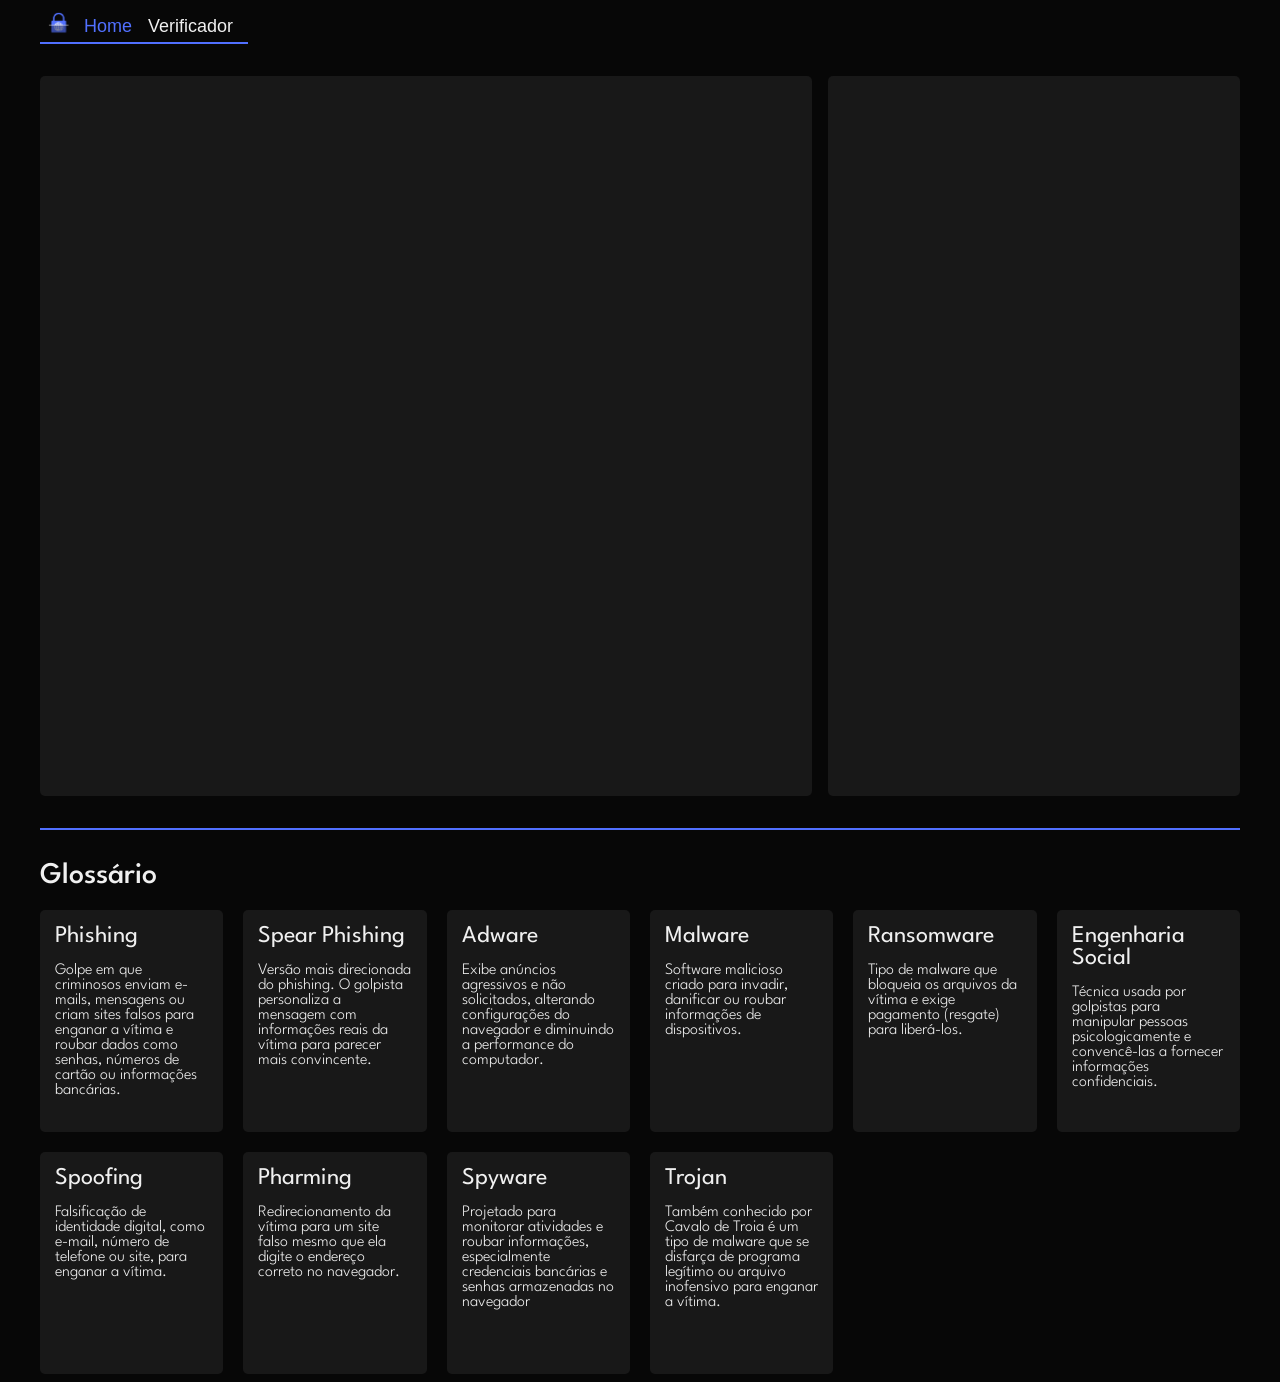
==== index.html @ 454ed516 "Movendo index.html para o inicio" ====
<!doctype html>
<html lang="en">
  <head>
    <meta charset="UTF-8" />
    <meta name="viewport" content="width=device-width, initial-scale=1.0" />
    <title>Document</title>
    <link rel="preconnect" href="https://fonts.googleapis.com" />
    <link rel="preconnect" href="https://fonts.gstatic.com" crossorigin />
    <link
      href="https://fonts.googleapis.com/css2?family=League+Spartan:wght@100..900&display=swap"
      rel="stylesheet"
    />
    <link rel="stylesheet" href="frontend/css/home_style.css" />
  </head>
  <body>
    <div class="header">
      <img
        src="frontend/css/imagens/secure_icon.svg"
        alt="SecureFeed-Logo"
        width="24px"
        height="24px"
      />
      <button class="page-atual">Home</button>
      <button><a href="frontend/html/verificador.html">Verificador</a></button>
    </div>

    <div class="container">
      <div class="principal"></div>
      <div class="news"></div>
    </div>

    <div id="divisor"></div>

    <h1 id="title-glos">Glossário</h1>

    <div class="container" id="glossario">
      <div class="card">
        <h2>Phishing</h2>
        <p>
          Golpe em que criminosos enviam e-mails, mensagens ou criam sites
          falsos para enganar a vítima e roubar dados como senhas, números de
          cartão ou informações bancárias.
        </p>
      </div>
      <div class="card">
        <h2>Spear Phishing</h2>
        <p>
          Versão mais direcionada do phishing. O golpista personaliza a mensagem
          com informações reais da vítima para parecer mais convincente.
        </p>
      </div>
      <div class="card">
        <h2>Adware</h2>
        <p>
          Exibe anúncios agressivos e não solicitados, alterando configurações
          do navegador e diminuindo a performance do computador.
        </p>
      </div>
      <div class="card">
        <h2>Malware</h2>
        <p>
          Software malicioso criado para invadir, danificar ou roubar
          informações de dispositivos.
        </p>
      </div>
      <div class="card">
        <h2>Ransomware</h2>
        <p>
          Tipo de malware que bloqueia os arquivos da vítima e exige pagamento
          (resgate) para liberá-los.
        </p>
      </div>
      <div class="card">
        <h2>Engenharia Social</h2>
        <p>
          Técnica usada por golpistas para manipular pessoas psicologicamente e
          convencê-las a fornecer informações confidenciais.
        </p>
      </div>
      <div class="card">
        <h2>Spoofing</h2>
        <p>
          Falsificação de identidade digital, como e-mail, número de telefone ou
          site, para enganar a vítima.
        </p>
      </div>
      <div class="card">
        <h2>Pharming</h2>
        <p>
          Redirecionamento da vítima para um site falso mesmo que ela digite o
          endereço correto no navegador.
        </p>
      </div>
      <div class="card">
        <h2>Spyware</h2>
        <p>
          Projetado para monitorar atividades e roubar informações,
          especialmente credenciais bancárias e senhas armazenadas no navegador
        </p>
      </div>
      <div class="card">
        <h2>Trojan</h2>
        <p>
          Também conhecido por Cavalo de Troia é um tipo de malware que se
          disfarça de programa legítimo ou arquivo inofensivo para enganar a
          vítima.
        </p>
      </div>
    </div>
  </body>
</html>
---- frontend/css/home_style.css ----
.league {
  font-family: "League Spartan", sans-serif;
  font-optical-sizing: auto;
  font-weight: 400;
  font-style: normal;
}
:root {
  --bg-color: #070707;
  --azul: #5170ff;
  --branco: #f0f0f0;
  --cinza: #181818;
  --vermelho: #ff3131;
  --verde: #00bf63;
  --fonte-principal: "League Spartan", sans-serif;
}

body {
  padding: 0 2em;
  background-color: var(--bg-color);
  font-family: var(--fonte-principal);
}

.header {
  width: 13em;
  height: 2em;
  padding-bottom: 2px;
  border-bottom: 2px solid;
  border-color: var(--azul);

  display: flex;
  align-content: center;
  justify-content: center;
  justify-self: center;
  margin-bottom: 2em;
}

.header img {
  margin: 3px 5px 0px 0px;
}

.header button {
  height: 2em;
  width: auto;
  outline: none;
  border-bottom: 2px solid;
  border-color: transparent;
  background-color: transparent;
  color: var(--branco);
  font-size: 18px;

  transition: all 0.3s ease-in;
}

.header button a {
  color: inherit;
  text-decoration: none;
}

.page-atual a {
  color: var(--azul);
}

.header button.page-atual {
  color: var(--azul);
}

.container {
  display: flex;
  width: 100%;
  height: 80vh;
  background-color: transparent;

  justify-self: center;
}

.principal {
  background-color: var(--cinza);
  height: 100%;
  width: 100%;
  border-radius: 5px;
}

.news {
  background-color: var(--cinza);
  height: 100%;
  width: 40em;
  border-radius: 5px;

  margin-left: 1em;
}
#divisor {
  display: flex;
  background-color: var(--azul);
  height: 1.5px;
  width: 100%;

  justify-self: center;
  margin: 2em 0 2em 0;
}

#title-glos {
  font-size: 30px;
  color: var(--branco);
  font-weight: 500;
}
#glossario {
  display: grid;
  grid-template-columns: repeat(6, 1fr);
  gap: 20px;
  height: auto;
}
.card {
  flex: 1;

  height: 12em;
  background-color: var(--cinza);
  border: 1px solid;
  border-color: transparent;
  border-radius: 5px;

  padding: 14px;
  align-items: baseline;

  transition: all 0.5s ease-in-out;
}
#glossario h2 {
  color: var(--branco);
  margin: 0px;
  font-size: 24px;
  font-weight: 400;
}
#glossario p {
  color: var(--branco);
  font-size: 18;
  font-weight: 300;
}

/*-----------------------Hovers-----------------------*/

.header button:hover {
  color: var(--azul);
  cursor: pointer;
}

.card:hover {
  border-color: var(--azul);
}
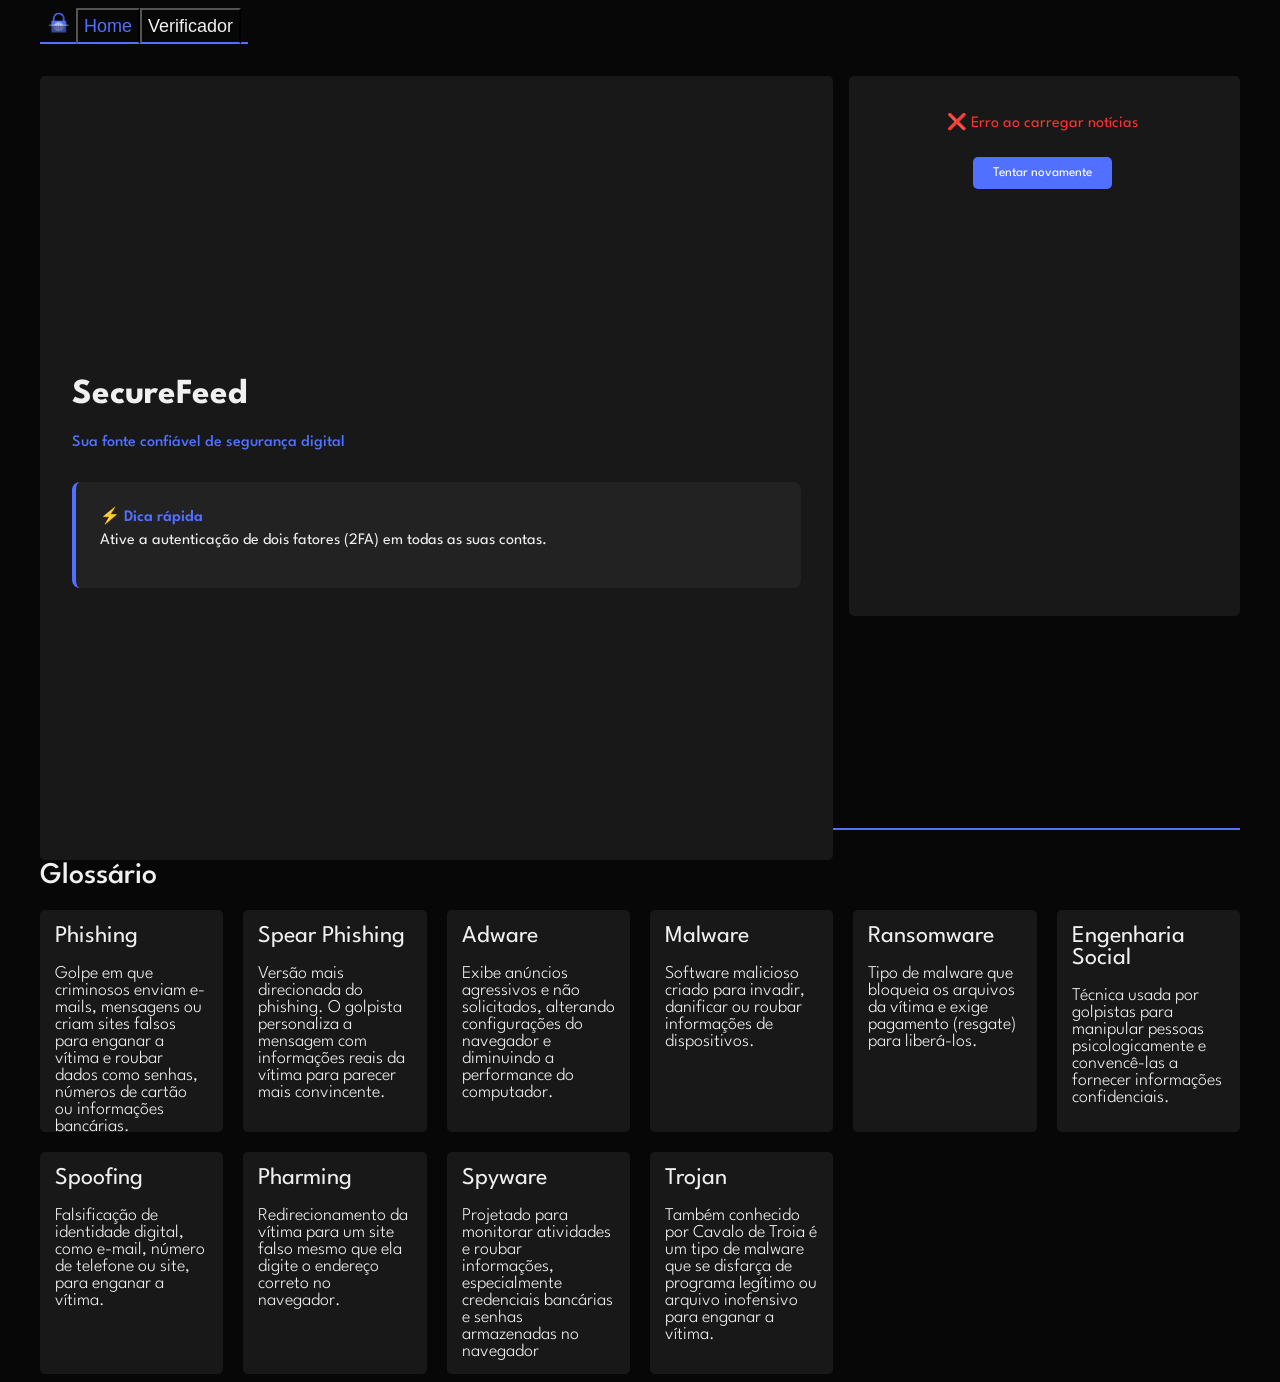
==== commit 56317f3d: "Primeira versão: notícias dinâmicas via API" ====
--- a/index.html
+++ b/index.html
@@ -3,7 +3,7 @@
   <head>
     <meta charset="UTF-8" />
     <meta name="viewport" content="width=device-width, initial-scale=1.0" />
-    <title>Document</title>
+    <title>SecureFeed</title>
     <link rel="preconnect" href="https://fonts.googleapis.com" />
     <link rel="preconnect" href="https://fonts.gstatic.com" crossorigin />
     <link
@@ -11,6 +11,13 @@
       rel="stylesheet"
     />
     <link rel="stylesheet" href="frontend/css/home_style.css" />
+
+    <link
+      rel="icon"
+      href="frontend/css/imagens/secure_icon.svg"
+      type="image/svg+xml"
+    />
+    <script src="frontend/js/script-home.js"></script>
   </head>
   <body>
     <div class="header">
@@ -25,8 +32,18 @@
     </div>
 
     <div class="container">
-      <div class="principal"></div>
-      <div class="news"></div>
+      <!-- Área principal com a dica de segurança -->
+      <div class="principal" style="display: flex; flex-direction: column; justify-content: center; padding: 2rem;">
+        <h2 style="color: var(--branco); font-size: 2.2rem; margin-bottom: 0.5rem;">SecureFeed</h2>
+        <p style="color: var(--azul); font-weight: 500; margin-bottom: 2rem;">Sua fonte confiável de segurança digital</p>
+        
+        <div style="background: #222; padding: 1.5rem; border-radius: 8px; border-left: 4px solid var(--azul);">
+          <span style="color: var(--azul); font-weight: 600;">⚡ Dica rápida</span>
+          <p style="color: var(--branco); margin-top: 0.5rem;">Ative a autenticação de dois fatores (2FA) em todas as suas contas.</p>
+        </div>
+      </div>
+      
+      <div class="news" id="feed-noticias"></div>
     </div>
 
     <div id="divisor"></div>
@@ -108,4 +125,4 @@
       </div>
     </div>
   </body>
-</html>
+</html>
--- a/frontend/css/home_style.css
+++ b/frontend/css/home_style.css
@@ -4,6 +4,7 @@
   font-weight: 400;
   font-style: normal;
 }
+
 :root {
   --bg-color: #070707;
   --azul: #5170ff;
@@ -24,9 +25,7 @@
   width: 13em;
   height: 2em;
   padding-bottom: 2px;
-  border-bottom: 2px solid;
-  border-color: var(--azul);
-
+  border-bottom: 2px solid var(--azul);
   display: flex;
   align-content: center;
   justify-content: center;
@@ -42,12 +41,10 @@
   height: 2em;
   width: auto;
   outline: none;
-  border-bottom: 2px solid;
-  border-color: transparent;
+  border-bottom: 2px solid transparent;
   background-color: transparent;
   color: var(--branco);
   font-size: 18px;
-
   transition: all 0.3s ease-in;
 }
 
@@ -69,7 +66,6 @@
   width: 100%;
   height: 80vh;
   background-color: transparent;
-
   justify-self: center;
 }
 
@@ -82,18 +78,106 @@
 
 .news {
   background-color: var(--cinza);
-  height: 100%;
   width: 40em;
   border-radius: 5px;
-
   margin-left: 1em;
-}
+  height: 540px; /* Ajuste conforme a altura real de duas notícias */
+  overflow-y: auto;
+  padding-right: 4px;
+  box-sizing: border-box;
+}
+
+.news::-webkit-scrollbar {
+  width: 6px;
+}
+
+.news::-webkit-scrollbar-track {
+  background: #181818;
+}
+
+.news::-webkit-scrollbar-thumb {
+  background: var(--azul);
+  border-radius: 4px;
+}
+
+.news::-webkit-scrollbar-thumb:hover {
+  background: #6a84ff;
+}
+
+/* Cards de notícia – garante que ocupem toda a largura e sem margens laterais */
+.card-noticia {
+  width: 100%;
+  box-sizing: border-box;
+  margin: 0 0 15px 0;
+  background: #181818;
+  border-radius: 8px;
+  overflow: hidden;
+  border: 1px solid transparent;
+  transition: all 0.3s ease;
+}
+
+.card-noticia:hover {
+  border-color: var(--azul);
+}
+
+/* Ajuste para a imagem ou fallback */
+.card-noticia img {
+  width: 100%;
+  height: 200px;
+  object-fit: cover;
+}
+
+/* Conteúdo do card */
+.card-noticia .conteudo {
+  padding: 20px;
+}
+
+.card-noticia .fonte {
+  color: var(--azul);
+  margin: 0 0 10px 0;
+}
+
+.card-noticia h3 {
+  color: var(--branco);
+  margin: 0 0 10px 0;
+  font-size: 1.2rem;
+}
+
+.card-noticia p {
+  color: #999;
+  margin: 0 0 15px 0;
+  line-height: 1.5;
+}
+
+.card-noticia .rodape {
+  display: flex;
+  justify-content: space-between;
+  align-items: center;
+}
+
+.card-noticia .data {
+  color: #666;
+}
+
+.card-noticia .botao {
+  background: var(--azul);
+  color: white;
+  padding: 8px 16px;
+  border-radius: 4px;
+  text-decoration: none;
+  font-weight: 500;
+  transition: opacity 0.3s;
+}
+
+.card-noticia .botao:hover {
+  opacity: 0.8;
+}
+
 #divisor {
   display: flex;
   background-color: var(--azul);
   height: 1.5px;
   width: 100%;
-
   justify-self: center;
   margin: 2em 0 2em 0;
 }
@@ -103,39 +187,37 @@
   color: var(--branco);
   font-weight: 500;
 }
+
 #glossario {
   display: grid;
   grid-template-columns: repeat(6, 1fr);
   gap: 20px;
   height: auto;
 }
+
 .card {
   flex: 1;
-
   height: 12em;
   background-color: var(--cinza);
-  border: 1px solid;
-  border-color: transparent;
+  border: 1px solid transparent;
   border-radius: 5px;
-
   padding: 14px;
   align-items: baseline;
-
   transition: all 0.5s ease-in-out;
 }
+
 #glossario h2 {
   color: var(--branco);
   margin: 0px;
   font-size: 24px;
   font-weight: 400;
 }
+
 #glossario p {
   color: var(--branco);
-  font-size: 18;
+  font-size: 18px;
   font-weight: 300;
 }
-
-/*-----------------------Hovers-----------------------*/
 
 .header button:hover {
   color: var(--azul);
@@ -144,4 +226,4 @@
 
 .card:hover {
   border-color: var(--azul);
-}
+}
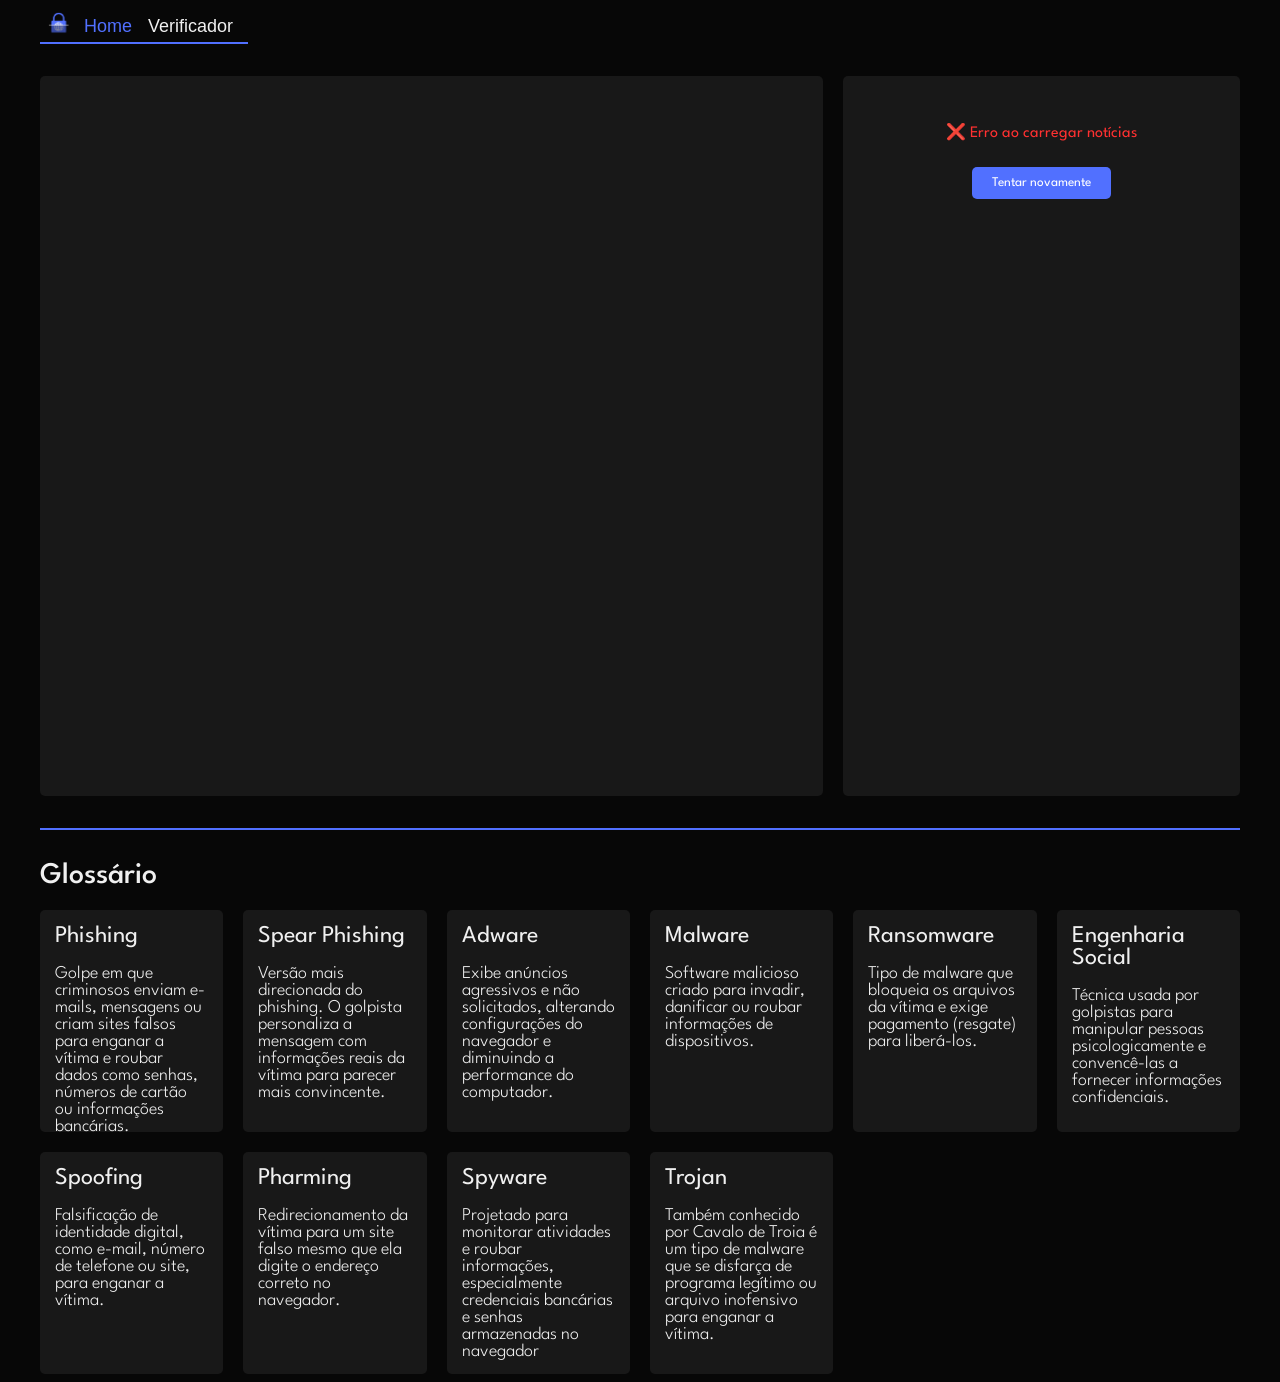
==== commit a17aeaea: "feat: ajuste e correção no CSS e Js, seguindo o design inicial" ====
--- a/index.html
+++ b/index.html
@@ -21,6 +21,7 @@
   </head>
   <body>
     <div class="header">
+      
       <img
         src="frontend/css/imagens/secure_icon.svg"
         alt="SecureFeed-Logo"
@@ -32,15 +33,9 @@
     </div>
 
     <div class="container">
-      <!-- Área principal com a dica de segurança -->
-      <div class="principal" style="display: flex; flex-direction: column; justify-content: center; padding: 2rem;">
-        <h2 style="color: var(--branco); font-size: 2.2rem; margin-bottom: 0.5rem;">SecureFeed</h2>
-        <p style="color: var(--azul); font-weight: 500; margin-bottom: 2rem;">Sua fonte confiável de segurança digital</p>
+      
+      <div class="principal">
         
-        <div style="background: #222; padding: 1.5rem; border-radius: 8px; border-left: 4px solid var(--azul);">
-          <span style="color: var(--azul); font-weight: 600;">⚡ Dica rápida</span>
-          <p style="color: var(--branco); margin-top: 0.5rem;">Ative a autenticação de dois fatores (2FA) em todas as suas contas.</p>
-        </div>
       </div>
       
       <div class="news" id="feed-noticias"></div>
--- a/frontend/css/home_style.css
+++ b/frontend/css/home_style.css
@@ -21,6 +21,9 @@
   font-family: var(--fonte-principal);
 }
 
+a {
+  text-decoration: none;
+}
 .header {
   width: 13em;
   height: 2em;
@@ -41,7 +44,8 @@
   height: 2em;
   width: auto;
   outline: none;
-  border-bottom: 2px solid transparent;
+  border-bottom: 2px solid ;
+  border-color: transparent;
   background-color: transparent;
   color: var(--branco);
   font-size: 18px;
@@ -51,6 +55,7 @@
 .header button a {
   color: inherit;
   text-decoration: none;
+  outline: none;
 }
 
 .page-atual a {
@@ -60,65 +65,79 @@
 .header button.page-atual {
   color: var(--azul);
 }
-
 .container {
   display: flex;
   width: 100%;
-  height: 80vh;
-  background-color: transparent;
-  justify-self: center;
+  height: 80vh; 
+  gap: 20px;    
+  align-items: flex-start; 
 }
 
 .principal {
   background-color: var(--cinza);
+  flex: 2;          
   height: 100%;
-  width: 100%;
   border-radius: 5px;
+  padding: 14px;     
+  box-sizing: border-box;
+  overflow-y: auto; 
+  position: sticky; 
+  top: 20px;
 }
 
 .news {
   background-color: var(--cinza);
-  width: 40em;
+  flex: 1;          /* Ocupa 1 parte do espaço (mais estreita) */
+  width: auto;      /* Remove o width fixo de 40em para ser responsivo */
   border-radius: 5px;
-  margin-left: 1em;
-  height: 540px; /* Ajuste conforme a altura real de duas notícias */
+  height: 100%;     /* Ajustado para acompanhar a altura do container */
   overflow-y: auto;
-  padding-right: 4px;
+  padding: 10px;
   box-sizing: border-box;
 }
 
-.news::-webkit-scrollbar {
+.news::-webkit-scrollbar,
+.principal::-webkit-scrollbar {
   width: 6px;
 }
 
-.news::-webkit-scrollbar-track {
+.news::-webkit-scrollbar-track,
+.principal::-webkit-scrollbar-track {
   background: #181818;
 }
 
-.news::-webkit-scrollbar-thumb {
+.news::-webkit-scrollbar-thumb,
+.principal::-webkit-scrollbar-thumb {
   background: var(--azul);
   border-radius: 4px;
 }
 
-.news::-webkit-scrollbar-thumb:hover {
+.news::-webkit-scrollbar-thumb:hover,
+.principal::-webkit-scrollbar-thumb:hover {
   background: #6a84ff;
+}
+
+.botao-ler-mais {
+  display: inline-block;
+  background-color: var(--azul);
+  color: white;
+  padding: 12px 25px;
+  border-radius: 5px;
+  font-weight: 600;
+  text-decoration: none;
+  transition: all 0.3s ease;
 }
 
 /* Cards de notícia – garante que ocupem toda a largura e sem margens laterais */
 .card-noticia {
-  width: 100%;
-  box-sizing: border-box;
-  margin: 0 0 15px 0;
-  background: #181818;
-  border-radius: 8px;
-  overflow: hidden;
-  border: 1px solid transparent;
-  transition: all 0.3s ease;
-}
-
-.card-noticia:hover {
-  border-color: var(--azul);
-}
+  cursor: pointer;
+  padding: 15px;
+  background: #222; /* Um pouco mais claro que o fundo para destacar */
+  margin-bottom: 10px;
+  border-left: 4px solid transparent; /* Um detalhe visual para o hover */
+}
+
+
 
 /* Ajuste para a imagem ou fallback */
 .card-noticia img {
@@ -138,9 +157,8 @@
 }
 
 .card-noticia h3 {
-  color: var(--branco);
-  margin: 0 0 10px 0;
-  font-size: 1.2rem;
+  font-size: 1rem; /* Diminuído para caber melhor na lateral */
+  margin: 0;
 }
 
 .card-noticia p {
@@ -169,9 +187,8 @@
   transition: opacity 0.3s;
 }
 
-.card-noticia .botao:hover {
-  opacity: 0.8;
-}
+
+
 
 #divisor {
   display: flex;
@@ -206,6 +223,8 @@
   transition: all 0.5s ease-in-out;
 }
 
+
+
 #glossario h2 {
   color: var(--branco);
   margin: 0px;
@@ -219,6 +238,8 @@
   font-weight: 300;
 }
 
+/*---------------------hovers-------------------------*/
+
 .header button:hover {
   color: var(--azul);
   cursor: pointer;
@@ -226,4 +247,152 @@
 
 .card:hover {
   border-color: var(--azul);
+}
+
+.card-noticia .botao:hover {
+  opacity: 0.8;
+}
+
+.botao-ler-mais:hover {
+  background-color: #6a84ff;
+  transform: scale(1.05);
+}
+
+/*---------------------previews-----------------------*/
+
+.preview-content {
+  animation: fadeIn 0.4s ease-out;
+}
+
+.preview-content img {
+  width: 100%;
+  max-height: 350px;
+  object-fit: cover;
+  border-radius: 8px;
+  margin-bottom: 20px;
+  border: 1px solid #333;
+}
+
+.preview-content h1 {
+  color: var(--branco);
+  font-size: 2.2rem;
+  margin-bottom: 15px;
+  line-height: 1.2;
+}
+
+.preview-content p {
+  color: #ccc;
+  font-size: 1.2rem;
+  line-height: 1.6;
+}
+
+@keyframes fadeIn {
+  from { opacity: 0; transform: translateY(10px); }
+  to { opacity: 1; transform: translateY(0); }
+}
+
+
+/* ------------------------- Ajustes de Responsividade -------------------------- */
+
+
+
+
+
+
+/* --- Ajustes para Celular (Responsividade) --- */
+@media (max-width: 900px) {
+  
+  body{
+    margin: 0;
+    padding: 0 15px;
+    height: auto !important; /* Libera a altura do corpo */
+    overflow-y: auto !important; /* Garante o scroll da página inteira */
+    
+  }
+  .header{
+    position: fixed; /* Fixa o elemento em relação à janela do navegador */
+    top: 0;          /* Cola o header no topo absoluto */
+    left: 0;         /* Garante que comece do canto esquerdo */
+    width: 100%;  
+    padding: 5px 0px;
+    margin-bottom: 5px;   /* Faz o header ocupar toda a largura da tela */
+    z-index: 1000;   /* Garante que o header fique por cima de qualquer outro elemento */
+    background-color: var(--bg-color); /* Mantém a cor de fundo para não ficar transparente */
+    display: flex;
+    align-items: center;
+    justify-content: center;
+    
+  }
+  .header .botao{
+    border:2px solid var(--azul);
+  }
+  .container {
+    display: block !important;
+    height: auto !important;
+    width: 100%;
+    padding-top: 50px;
+    overflow-y: visible !important;
+    
+  }
+
+  .principal {
+    height: auto;
+    width: 100%;
+    position: relative;
+    display: block !important;
+    padding: 0 0 15px 0;
+    
+    background-color: var(--bg-color);
+    overflow-y: visible;
+    border-radius: 0;
+  }
+  .principal > div, 
+    .principal > * {
+        padding: 0 !important;
+        margin: 0 !important;
+        
+    }
+
+  .principal > div > h1{
+    margin-top: 0 !important;
+    font-size: 1.7rem !important;
+    line-height: 1 !important;
+  }
+
+  .principal p {
+    display: none;
+  }
+
+
+  .news {
+    width: 100% !important;
+    margin-left: 0 !important;
+    height: auto !important;
+    overflow-y: visible !important;
+    background-color:transparent ;
+    position: static;
+    padding: 30px 0 0 0 !important;
+    
+  }
+  .news > .card-noticia{
+    background-color: var(--cinza) !important;
+    border-radius: 5px !important;
+    padding: 0;
+    border: 0;
+  }
+
+  /* Glossário como uma lista vertical (um abaixo do outro) */
+  #glossario {
+    display: flex;
+    flex-direction: column;
+    padding: 0;
+  
+  }
+
+  .card {
+    height: auto; /* Permite que o card cresça conforme o texto */
+    flex: none;
+    border-top: 2px solid var(--cinza);
+    background-color: var(--bg-color);
+  }
 }
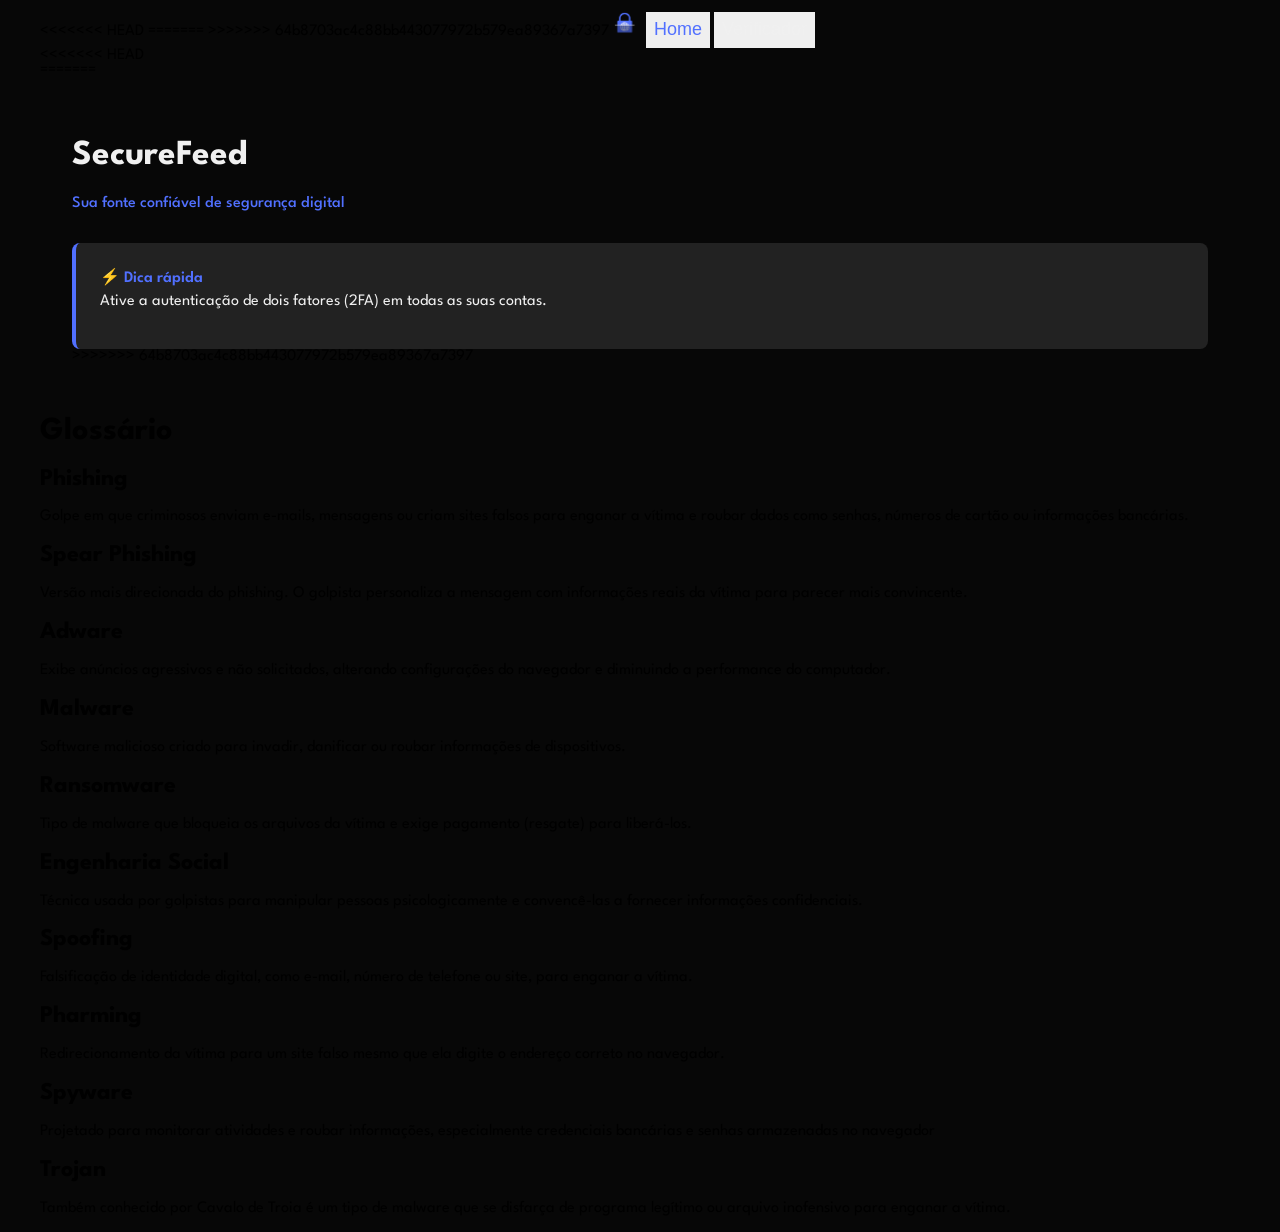
==== commit 1a195e2e: "merde remoto/local. Correção e ajuste do css e js do frontend" ====
--- a/index.html
+++ b/index.html
@@ -21,7 +21,10 @@
   </head>
   <body>
     <div class="header">
+<<<<<<< HEAD
       
+=======
+>>>>>>> 64b8703ac4c88bb443077972b579ea89367a7397
       <img
         src="frontend/css/imagens/secure_icon.svg"
         alt="SecureFeed-Logo"
@@ -33,9 +36,21 @@
     </div>
 
     <div class="container">
+<<<<<<< HEAD
       
       <div class="principal">
         
+=======
+      <!-- Área principal com a dica de segurança -->
+      <div class="principal" style="display: flex; flex-direction: column; justify-content: center; padding: 2rem;">
+        <h2 style="color: var(--branco); font-size: 2.2rem; margin-bottom: 0.5rem;">SecureFeed</h2>
+        <p style="color: var(--azul); font-weight: 500; margin-bottom: 2rem;">Sua fonte confiável de segurança digital</p>
+        
+        <div style="background: #222; padding: 1.5rem; border-radius: 8px; border-left: 4px solid var(--azul);">
+          <span style="color: var(--azul); font-weight: 600;">⚡ Dica rápida</span>
+          <p style="color: var(--branco); margin-top: 0.5rem;">Ative a autenticação de dois fatores (2FA) em todas as suas contas.</p>
+        </div>
+>>>>>>> 64b8703ac4c88bb443077972b579ea89367a7397
       </div>
       
       <div class="news" id="feed-noticias"></div>
--- a/frontend/css/home_style.css
+++ b/frontend/css/home_style.css
@@ -21,9 +21,12 @@
   font-family: var(--fonte-principal);
 }
 
+<<<<<<< HEAD
 a {
   text-decoration: none;
 }
+=======
+>>>>>>> 64b8703ac4c88bb443077972b579ea89367a7397
 .header {
   width: 13em;
   height: 2em;
@@ -44,8 +47,12 @@
   height: 2em;
   width: auto;
   outline: none;
+<<<<<<< HEAD
   border-bottom: 2px solid ;
   border-color: transparent;
+=======
+  border-bottom: 2px solid transparent;
+>>>>>>> 64b8703ac4c88bb443077972b579ea89367a7397
   background-color: transparent;
   color: var(--branco);
   font-size: 18px;
@@ -55,7 +62,10 @@
 .header button a {
   color: inherit;
   text-decoration: none;
+<<<<<<< HEAD
   outline: none;
+=======
+>>>>>>> 64b8703ac4c88bb443077972b579ea89367a7397
 }
 
 .page-atual a {
@@ -65,16 +75,27 @@
 .header button.page-atual {
   color: var(--azul);
 }
+<<<<<<< HEAD
 .container {
   display: flex;
   width: 100%;
   height: 80vh; 
   gap: 20px;    
   align-items: flex-start; 
+=======
+
+.container {
+  display: flex;
+  width: 100%;
+  height: 80vh;
+  background-color: transparent;
+  justify-self: center;
+>>>>>>> 64b8703ac4c88bb443077972b579ea89367a7397
 }
 
 .principal {
   background-color: var(--cinza);
+<<<<<<< HEAD
   flex: 2;          
   height: 100%;
   border-radius: 5px;
@@ -83,10 +104,16 @@
   overflow-y: auto; 
   position: sticky; 
   top: 20px;
+=======
+  height: 100%;
+  width: 100%;
+  border-radius: 5px;
+>>>>>>> 64b8703ac4c88bb443077972b579ea89367a7397
 }
 
 .news {
   background-color: var(--cinza);
+<<<<<<< HEAD
   flex: 1;          /* Ocupa 1 parte do espaço (mais estreita) */
   width: auto;      /* Remove o width fixo de 40em para ser responsivo */
   border-radius: 5px;
@@ -108,10 +135,31 @@
 
 .news::-webkit-scrollbar-thumb,
 .principal::-webkit-scrollbar-thumb {
+=======
+  width: 40em;
+  border-radius: 5px;
+  margin-left: 1em;
+  height: 540px; /* Ajuste conforme a altura real de duas notícias */
+  overflow-y: auto;
+  padding-right: 4px;
+  box-sizing: border-box;
+}
+
+.news::-webkit-scrollbar {
+  width: 6px;
+}
+
+.news::-webkit-scrollbar-track {
+  background: #181818;
+}
+
+.news::-webkit-scrollbar-thumb {
+>>>>>>> 64b8703ac4c88bb443077972b579ea89367a7397
   background: var(--azul);
   border-radius: 4px;
 }
 
+<<<<<<< HEAD
 .news::-webkit-scrollbar-thumb:hover,
 .principal::-webkit-scrollbar-thumb:hover {
   background: #6a84ff;
@@ -138,6 +186,27 @@
 }
 
 
+=======
+.news::-webkit-scrollbar-thumb:hover {
+  background: #6a84ff;
+}
+
+/* Cards de notícia – garante que ocupem toda a largura e sem margens laterais */
+.card-noticia {
+  width: 100%;
+  box-sizing: border-box;
+  margin: 0 0 15px 0;
+  background: #181818;
+  border-radius: 8px;
+  overflow: hidden;
+  border: 1px solid transparent;
+  transition: all 0.3s ease;
+}
+
+.card-noticia:hover {
+  border-color: var(--azul);
+}
+>>>>>>> 64b8703ac4c88bb443077972b579ea89367a7397
 
 /* Ajuste para a imagem ou fallback */
 .card-noticia img {
@@ -157,8 +226,14 @@
 }
 
 .card-noticia h3 {
+<<<<<<< HEAD
   font-size: 1rem; /* Diminuído para caber melhor na lateral */
   margin: 0;
+=======
+  color: var(--branco);
+  margin: 0 0 10px 0;
+  font-size: 1.2rem;
+>>>>>>> 64b8703ac4c88bb443077972b579ea89367a7397
 }
 
 .card-noticia p {
@@ -187,8 +262,14 @@
   transition: opacity 0.3s;
 }
 
-
-
+<<<<<<< HEAD
+
+
+=======
+.card-noticia .botao:hover {
+  opacity: 0.8;
+}
+>>>>>>> 64b8703ac4c88bb443077972b579ea89367a7397
 
 #divisor {
   display: flex;
@@ -223,8 +304,11 @@
   transition: all 0.5s ease-in-out;
 }
 
-
-
+<<<<<<< HEAD
+
+
+=======
+>>>>>>> 64b8703ac4c88bb443077972b579ea89367a7397
 #glossario h2 {
   color: var(--branco);
   margin: 0px;
@@ -238,8 +322,11 @@
   font-weight: 300;
 }
 
+<<<<<<< HEAD
 /*---------------------hovers-------------------------*/
 
+=======
+>>>>>>> 64b8703ac4c88bb443077972b579ea89367a7397
 .header button:hover {
   color: var(--azul);
   cursor: pointer;
@@ -247,6 +334,7 @@
 
 .card:hover {
   border-color: var(--azul);
+<<<<<<< HEAD
 }
 
 .card-noticia .botao:hover {
@@ -395,4 +483,6 @@
     border-top: 2px solid var(--cinza);
     background-color: var(--bg-color);
   }
+=======
+>>>>>>> 64b8703ac4c88bb443077972b579ea89367a7397
 }
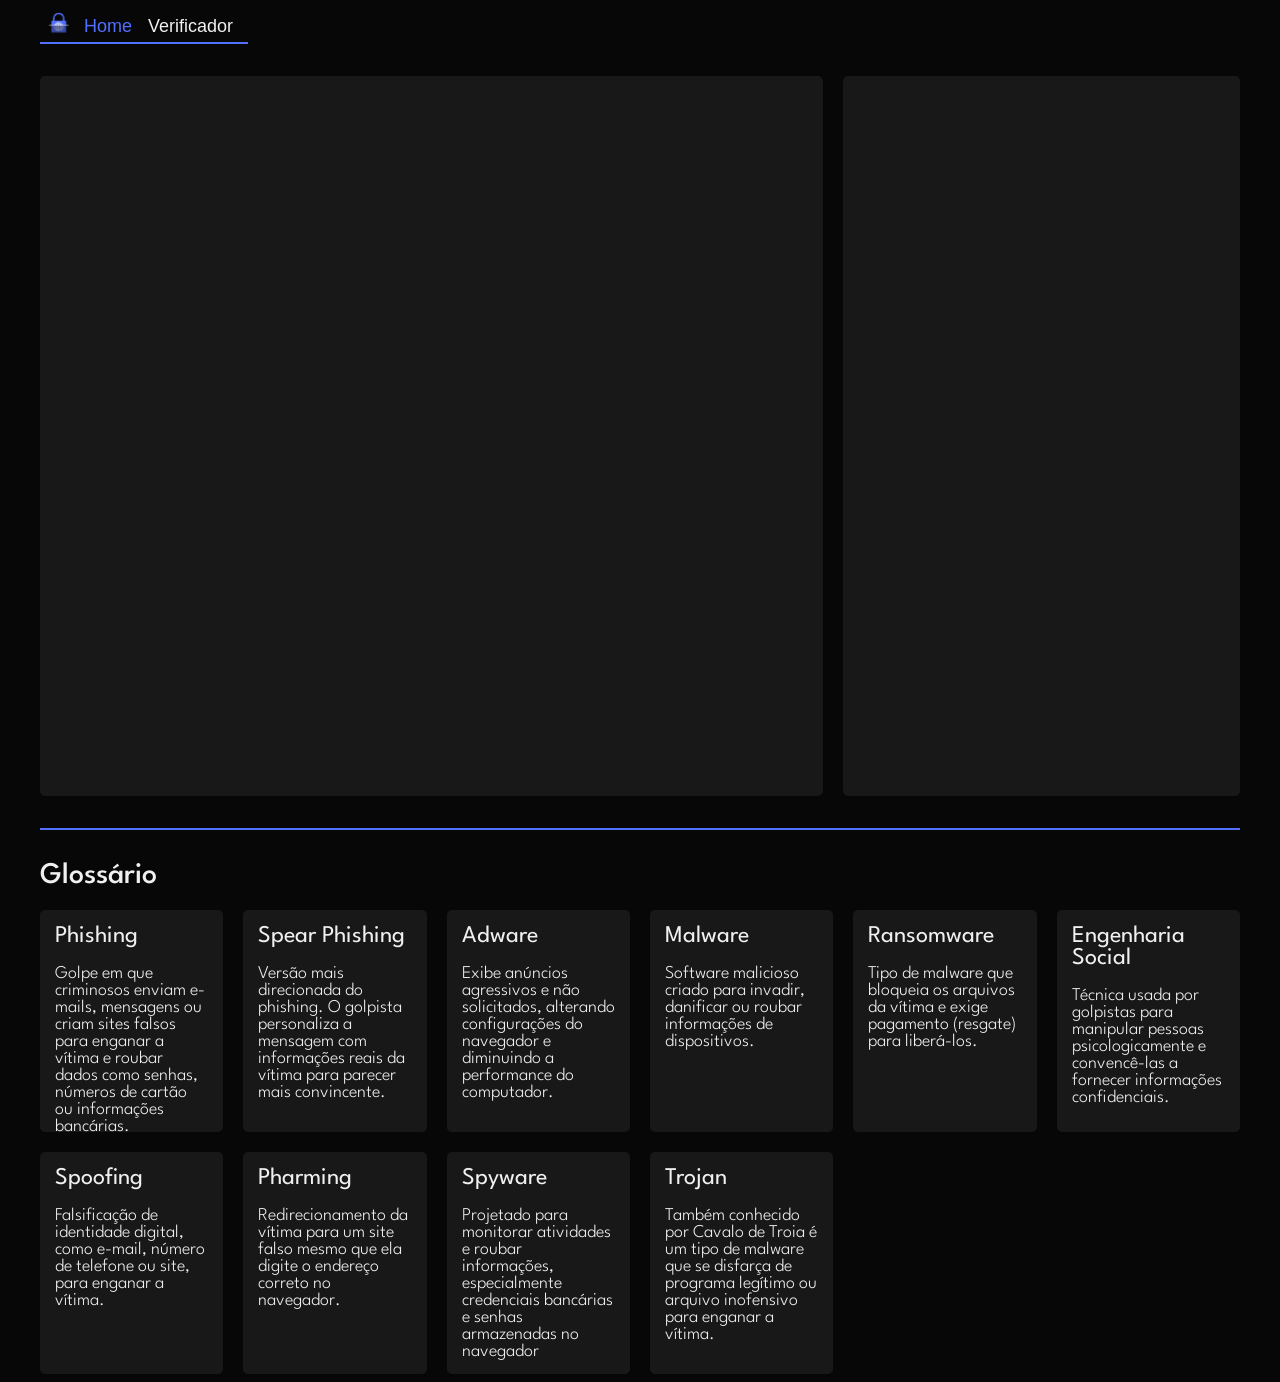
==== commit 438e89b5: "ajustando conflitos do html e css" ====
--- a/index.html
+++ b/index.html
@@ -21,10 +21,9 @@
   </head>
   <body>
     <div class="header">
-<<<<<<< HEAD
+
       
-=======
->>>>>>> 64b8703ac4c88bb443077972b579ea89367a7397
+
       <img
         src="frontend/css/imagens/secure_icon.svg"
         alt="SecureFeed-Logo"
@@ -36,21 +35,10 @@
     </div>
 
     <div class="container">
-<<<<<<< HEAD
       
       <div class="principal">
         
-=======
-      <!-- Área principal com a dica de segurança -->
-      <div class="principal" style="display: flex; flex-direction: column; justify-content: center; padding: 2rem;">
-        <h2 style="color: var(--branco); font-size: 2.2rem; margin-bottom: 0.5rem;">SecureFeed</h2>
-        <p style="color: var(--azul); font-weight: 500; margin-bottom: 2rem;">Sua fonte confiável de segurança digital</p>
-        
-        <div style="background: #222; padding: 1.5rem; border-radius: 8px; border-left: 4px solid var(--azul);">
-          <span style="color: var(--azul); font-weight: 600;">⚡ Dica rápida</span>
-          <p style="color: var(--branco); margin-top: 0.5rem;">Ative a autenticação de dois fatores (2FA) em todas as suas contas.</p>
-        </div>
->>>>>>> 64b8703ac4c88bb443077972b579ea89367a7397
+
       </div>
       
       <div class="news" id="feed-noticias"></div>
--- a/frontend/css/home_style.css
+++ b/frontend/css/home_style.css
@@ -21,12 +21,9 @@
   font-family: var(--fonte-principal);
 }
 
-<<<<<<< HEAD
 a {
   text-decoration: none;
 }
-=======
->>>>>>> 64b8703ac4c88bb443077972b579ea89367a7397
 .header {
   width: 13em;
   height: 2em;
@@ -47,12 +44,8 @@
   height: 2em;
   width: auto;
   outline: none;
-<<<<<<< HEAD
   border-bottom: 2px solid ;
   border-color: transparent;
-=======
-  border-bottom: 2px solid transparent;
->>>>>>> 64b8703ac4c88bb443077972b579ea89367a7397
   background-color: transparent;
   color: var(--branco);
   font-size: 18px;
@@ -62,10 +55,7 @@
 .header button a {
   color: inherit;
   text-decoration: none;
-<<<<<<< HEAD
   outline: none;
-=======
->>>>>>> 64b8703ac4c88bb443077972b579ea89367a7397
 }
 
 .page-atual a {
@@ -75,27 +65,16 @@
 .header button.page-atual {
   color: var(--azul);
 }
-<<<<<<< HEAD
 .container {
   display: flex;
   width: 100%;
   height: 80vh; 
   gap: 20px;    
   align-items: flex-start; 
-=======
-
-.container {
-  display: flex;
-  width: 100%;
-  height: 80vh;
-  background-color: transparent;
-  justify-self: center;
->>>>>>> 64b8703ac4c88bb443077972b579ea89367a7397
 }
 
 .principal {
   background-color: var(--cinza);
-<<<<<<< HEAD
   flex: 2;          
   height: 100%;
   border-radius: 5px;
@@ -104,16 +83,10 @@
   overflow-y: auto; 
   position: sticky; 
   top: 20px;
-=======
-  height: 100%;
-  width: 100%;
-  border-radius: 5px;
->>>>>>> 64b8703ac4c88bb443077972b579ea89367a7397
 }
 
 .news {
   background-color: var(--cinza);
-<<<<<<< HEAD
   flex: 1;          /* Ocupa 1 parte do espaço (mais estreita) */
   width: auto;      /* Remove o width fixo de 40em para ser responsivo */
   border-radius: 5px;
@@ -135,31 +108,10 @@
 
 .news::-webkit-scrollbar-thumb,
 .principal::-webkit-scrollbar-thumb {
-=======
-  width: 40em;
-  border-radius: 5px;
-  margin-left: 1em;
-  height: 540px; /* Ajuste conforme a altura real de duas notícias */
-  overflow-y: auto;
-  padding-right: 4px;
-  box-sizing: border-box;
-}
-
-.news::-webkit-scrollbar {
-  width: 6px;
-}
-
-.news::-webkit-scrollbar-track {
-  background: #181818;
-}
-
-.news::-webkit-scrollbar-thumb {
->>>>>>> 64b8703ac4c88bb443077972b579ea89367a7397
   background: var(--azul);
   border-radius: 4px;
 }
 
-<<<<<<< HEAD
 .news::-webkit-scrollbar-thumb:hover,
 .principal::-webkit-scrollbar-thumb:hover {
   background: #6a84ff;
@@ -186,27 +138,6 @@
 }
 
 
-=======
-.news::-webkit-scrollbar-thumb:hover {
-  background: #6a84ff;
-}
-
-/* Cards de notícia – garante que ocupem toda a largura e sem margens laterais */
-.card-noticia {
-  width: 100%;
-  box-sizing: border-box;
-  margin: 0 0 15px 0;
-  background: #181818;
-  border-radius: 8px;
-  overflow: hidden;
-  border: 1px solid transparent;
-  transition: all 0.3s ease;
-}
-
-.card-noticia:hover {
-  border-color: var(--azul);
-}
->>>>>>> 64b8703ac4c88bb443077972b579ea89367a7397
 
 /* Ajuste para a imagem ou fallback */
 .card-noticia img {
@@ -226,14 +157,8 @@
 }
 
 .card-noticia h3 {
-<<<<<<< HEAD
   font-size: 1rem; /* Diminuído para caber melhor na lateral */
   margin: 0;
-=======
-  color: var(--branco);
-  margin: 0 0 10px 0;
-  font-size: 1.2rem;
->>>>>>> 64b8703ac4c88bb443077972b579ea89367a7397
 }
 
 .card-noticia p {
@@ -262,14 +187,8 @@
   transition: opacity 0.3s;
 }
 
-<<<<<<< HEAD
-
-
-=======
-.card-noticia .botao:hover {
-  opacity: 0.8;
-}
->>>>>>> 64b8703ac4c88bb443077972b579ea89367a7397
+
+
 
 #divisor {
   display: flex;
@@ -304,11 +223,8 @@
   transition: all 0.5s ease-in-out;
 }
 
-<<<<<<< HEAD
-
-
-=======
->>>>>>> 64b8703ac4c88bb443077972b579ea89367a7397
+
+
 #glossario h2 {
   color: var(--branco);
   margin: 0px;
@@ -322,11 +238,8 @@
   font-weight: 300;
 }
 
-<<<<<<< HEAD
 /*---------------------hovers-------------------------*/
 
-=======
->>>>>>> 64b8703ac4c88bb443077972b579ea89367a7397
 .header button:hover {
   color: var(--azul);
   cursor: pointer;
@@ -334,7 +247,6 @@
 
 .card:hover {
   border-color: var(--azul);
-<<<<<<< HEAD
 }
 
 .card-noticia .botao:hover {
@@ -483,6 +395,4 @@
     border-top: 2px solid var(--cinza);
     background-color: var(--bg-color);
   }
-=======
->>>>>>> 64b8703ac4c88bb443077972b579ea89367a7397
 }
